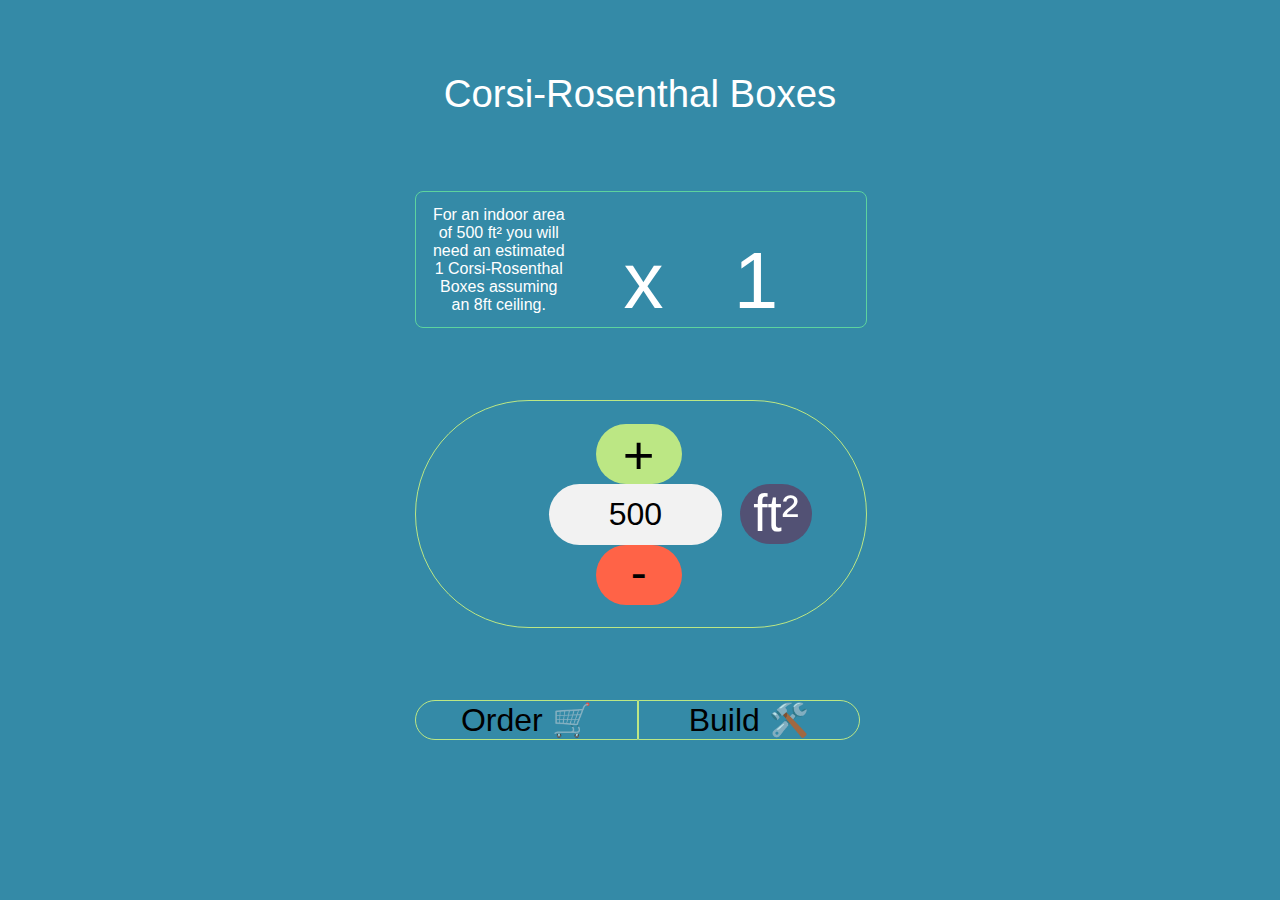
==== index.html @ 08311945 "Update index.html" ====
<!DOCTYPE html>
<html lang="en" dir="ltr">
  <head>
    <meta charset="utf-8">
    <link rel="stylesheet" href="./style/style.css">
    <title>CR-Box Calculator</title>
  </head>
  <body>
    <div id="container" onChange='updateTxt(r.meters);'>
    </div>
    <script src="./js/main.js">
    </script>
  </body>
</html>
---- style/style.css ----
/*

Colour Pallete: #bce784ff #5dd39eff #348aa7ff #525174ff #513b56ff
https://coolors.co/palette/bce784-5dd39e-348aa7-525174-513b56

*/
a, a:hover, a:focus, a:active {
      text-decoration: none;
      color: inherit;
}
body {
  font-family: "Helvetica Neue", Helvetica, Arial, sans-serif;
  font-size: 200%;
  height: 100%;
  width: 100%;
  margin: 0;
  background-color: #348aa7ff;
  text-align: center;
}
#container {
  height: auto;
  min-width: 450px;
  max-width: 20%;
  margin: auto auto;
  -webkit-user-select: none;
  -webkit-touch-callout: none;
  -moz-user-select: none;
  -ms-user-select: none;
  user-select: none;
}
#sqrFootIn {
  font-size: 100%;
  text-align: center;
  width: 33%;
  height: auto;
  margin-bottom: 0%;
  margin-right: -26.5%;
}
input {
  border: none;
  -webkit-appearance: none;
  -ms-appearance: none;
  -moz-appearance: none;
  appearance: none;
  background: #f2f2f2;
  padding: 12px;
  border-radius: 180px;
  width: 250px;
}
input::-webkit-outer-spin-button,
input::-webkit-inner-spin-button {
  -webkit-appearance: none;
  margin: 0;
}
input:focus {
    outline-width: 0;
}
p {

}
#ccontain {
  width: 100%;
  margin-bottom: 0%;
  margin-top: 16%;
}
#outtxt {
  margin-bottom: 16%;
  font-size: 50%;
  border: solid 1px;
  border-radius: 8px;
  border-color: #5dd39eff;
  color: white;
  height: 100%;
  width: 100%;
}
#mtxt {
  margin:3%;
}
#CRButts {
  margin-top: 16%;
  width: 100%;
  height: 40px;
}
#buy {
  border: solid 1px;
  border-color: #bce784ff;
  float: left;
  width: 49%;
  border-radius:  120px 0 0 120px  ;
}
#buy:hover {
  background-color: #5dd39eff;
}
#build {
  border: solid 1px;
  border-radius: 0 120px 120px 0 ;
  float: left;
  width: 49%;
  border-color: #bce784ff;
}
#build:hover {
  background-color: #5dd39eff;
}
#filtertxt {
  text-align: center;
  font-size: 120%;
  height:100%;
  width:100%;
  color: white;
}
#crcube{
  margin-right: -12%;
  margin-left: -12%;
  width: 50%;
  margin-bottom: 5%;
  content:url(https://github.com/TheMemeticist/How-Many-Corsi-Rosenthal-Boxes/blob/8fb94b95cd3ec78e657d3b90f1ed488aa3f13919/assets/CR-Cube.gif);
}
#crcube:hover{
  border: solid 2px;
  border-radius: 360px;
  border-color: white;
  margin-right: -12%;
  margin-bottom: 4.1%;
  content:url(https://github.com/TheMemeticist/How-Many-Corsi-Rosenthal-Boxes/blob/8fb94b95cd3ec78e657d3b90f1ed488aa3f13919/assets/CR-Cube-Close.gif);
}
#nCRB {
  margin-top: 18%;
  margin-right: 16%;
  color:white;
  font-size: 250%;
  float: right;
  width: 50%;
}
#nboxes {
  width: 33%;
  float:right;
  margin: 0;
}
#inputcontain {
  width: 100%;
  height: 100%;
  border: solid 1px;
  border-radius: 360px;
  border-color: #bce784ff;
}
#ruler {
  float: right;
  margin-left: 1%;
  margin-right: 12%;
  font-size: 160%;
  width: 16%;
  height: 60px;
  background-color: #525174;
  border-radius: 360px;
  color: white;
}
#rulerM {
  float: right;
  margin-left: 1%;
  margin-right: 12%;
  font-size: 140%;
  width: 16%;
  height: 60px;
  background-color: #525174;
  border-radius: 360px;
  color: white;
}
#rulerM:hover {
  background-color: #5dd39eff;
}
#ruler:hover {
  background-color: #5dd39eff;
}
#add {
  font-size: 170%;
  background-color: #BCE784;
  height: 60px;
  width: 19%;
  margin-top: 5%;
  margin-left: 40%;
  border-radius: 360px;

}
#sub {
  font-size: 150%;
  background-color: #ff6347;
  height: 60px;
  width: 19%;
  margin-bottom: 5%;
  margin-left: 40%;
  border-radius: 360px;
}
#sub:hover {
  background-color: #5dd39eff;
}
#add:hover {
  background-color: #5dd39eff;
}
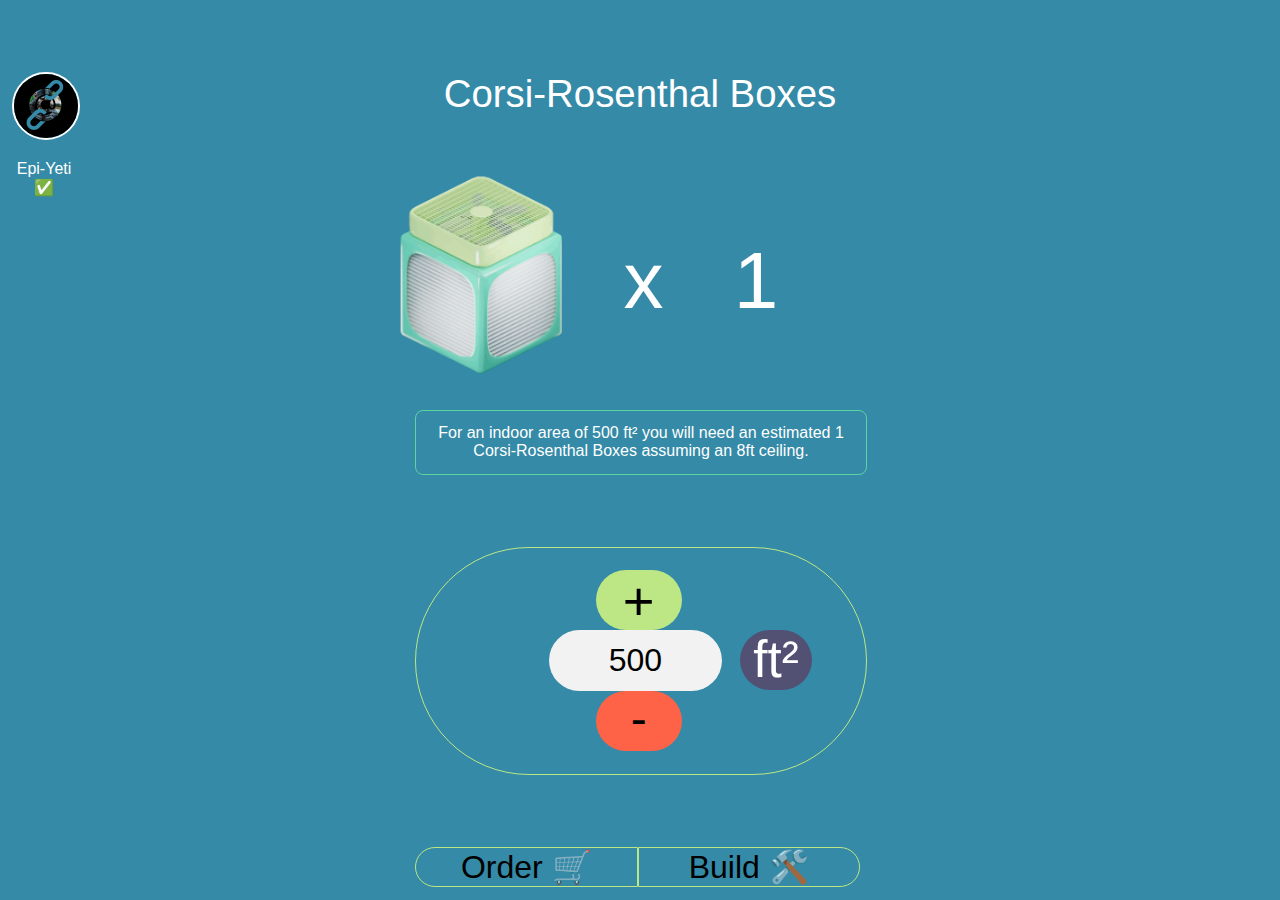
==== commit 93bc92cf: "Update index.html" ====
--- a/index.html
+++ b/index.html
@@ -3,12 +3,13 @@
   <head>
     <meta charset="utf-8">
     <link rel="stylesheet" href="./style/style.css">
+    <link rel="stylesheet" type = "text/css" href="./style/link.css">
     <title>CR-Box Calculator</title>
   </head>
   <body>
     <div id="container" onChange='updateTxt(r.meters);'>
     </div>
-    <script src="./js/main.js">
-    </script>
+    <script src="./js/main.js"></script>
+    <script type = "text/javascript" src="./js/webLink.js"></script>
   </body>
 </html>
--- a/style/style.css
+++ b/style/style.css
@@ -113,7 +113,6 @@
   margin-left: -12%;
   width: 50%;
   margin-bottom: 5%;
-  content:url(https://github.com/TheMemeticist/How-Many-Corsi-Rosenthal-Boxes/blob/8fb94b95cd3ec78e657d3b90f1ed488aa3f13919/assets/CR-Cube.gif);
 }
 #crcube:hover{
   border: solid 2px;
@@ -121,7 +120,6 @@
   border-color: white;
   margin-right: -12%;
   margin-bottom: 4.1%;
-  content:url(https://github.com/TheMemeticist/How-Many-Corsi-Rosenthal-Boxes/blob/8fb94b95cd3ec78e657d3b90f1ed488aa3f13919/assets/CR-Cube-Close.gif);
 }
 #nCRB {
   margin-top: 18%;
--- a/style/link.css
+++ b/style/link.css
@@ -0,0 +1,23 @@
+
+#linkcontainer {
+  width: 64px;
+  height: 64px;
+  float: left;
+  font-size: 50%;
+  margin-left: 12px;
+  margin-top: 0px;
+}
+
+.linkbutt {
+  height: 200px;
+  width: 200px;
+}
+#linkimg {
+  border: solid 2px;
+  border-radius:400px;
+  border-color: white;
+}
+#lctxt {
+  text-align: center;
+  color:white;
+}
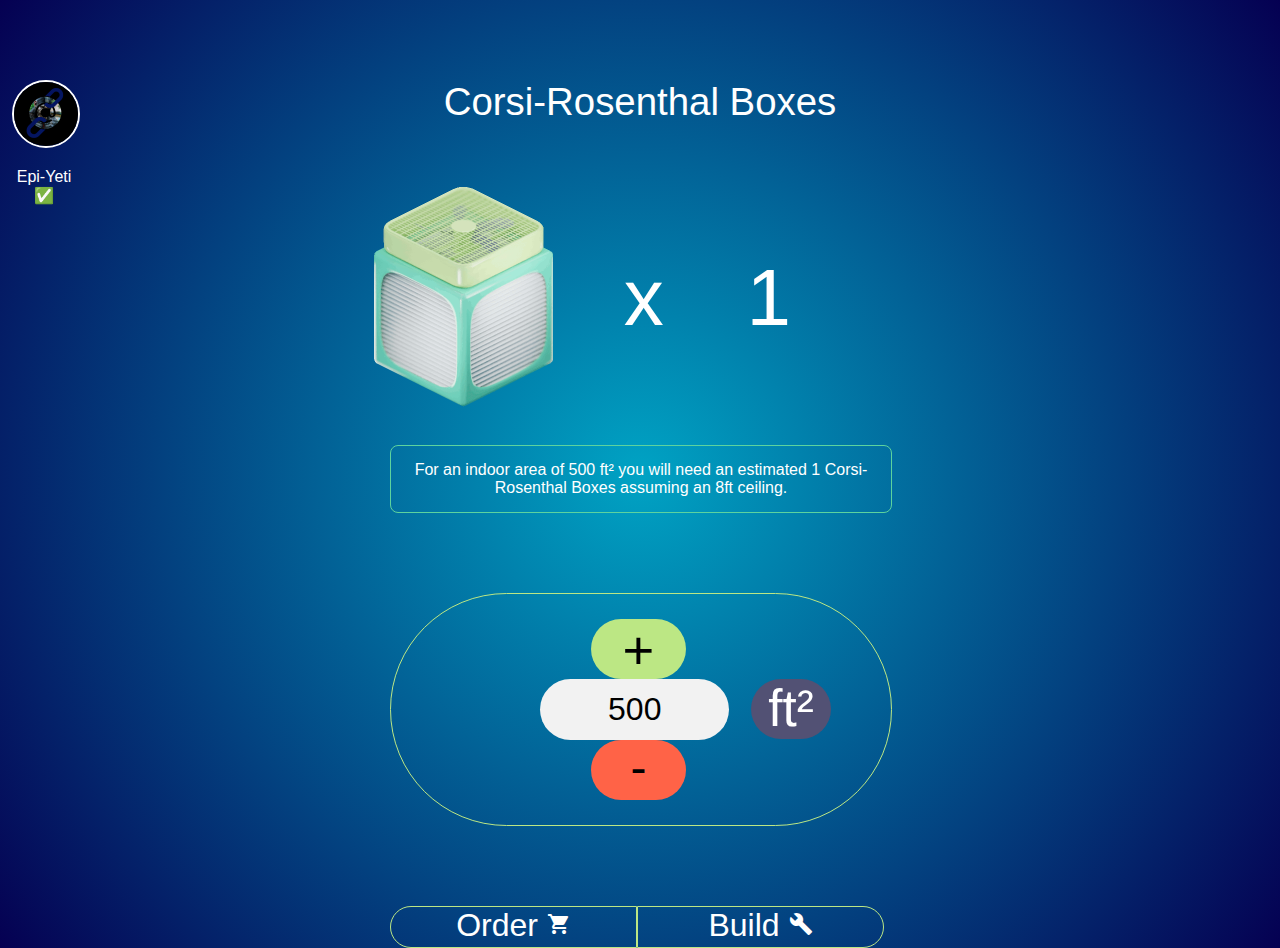
==== commit af1c1bc2: "Update index.html" ====
--- a/index.html
+++ b/index.html
@@ -4,6 +4,8 @@
     <meta charset="utf-8">
     <link rel="stylesheet" href="./style/style.css">
     <link rel="stylesheet" type = "text/css" href="./style/link.css">
+    <link href="https://fonts.googleapis.com/icon?family=Material+Icons"
+      rel="stylesheet">
     <title>CR-Box Calculator</title>
   </head>
   <body>
--- a/style/style.css
+++ b/style/style.css
@@ -4,6 +4,13 @@
 https://coolors.co/palette/bce784-5dd39e-348aa7-525174-513b56
 
 */
+html {
+  background: rgb(0,163,196);
+  background: -moz-radial-gradient(circle, rgba(0,163,196,1) 0%, rgba(5,0,82,1) 100%);
+  background: -webkit-radial-gradient(circle, rgba(0,163,196,1) 0%, rgba(5,0,82,1) 100%);
+  background: radial-gradient(circle, rgba(0,163,196,1) 0%, rgba(5,0,82,1) 100%);
+  filter: progid:DXImageTransform.Microsoft.gradient(startColorstr="#00a3c4",endColorstr="#050052",GradientType=1);
+}
 a, a:hover, a:focus, a:active {
       text-decoration: none;
       color: inherit;
@@ -14,12 +21,12 @@
   height: 100%;
   width: 100%;
   margin: 0;
-  background-color: #348aa7ff;
   text-align: center;
+  font
 }
 #container {
   height: auto;
-  min-width: 450px;
+  min-width: 500px;
   max-width: 20%;
   margin: auto auto;
   -webkit-user-select: none;
@@ -56,7 +63,50 @@
     outline-width: 0;
 }
 p {
-
+  color: white;
+  font-family: "Helvetica Neue", Helvetica, Arial, sans-serif;
+}
+.material-icons.md-light { color: rgba(255, 255, 255, 1); }
+.material-icons.md-light.md-inactive { color: rgba(255, 255, 255, 0.3); }
+#backbutt {
+  margin: 2%;
+  width: 70px;
+  height: 35px;
+  border-radius: 250px;
+  background-color: #bce784ff;
+  float: left;
+}
+#backbutt:hover {
+  background-color: #5dd39eff;
+}
+#limg {
+  max-width: 100%;
+  max-height: 100%;
+  border: solid 2px;
+  border-radius: 12px;
+  border-color: #bce784ff;
+  box-shadow: 5px 2px 28px 12px rgba(0, 0, 0, 0.2);
+}
+#limg:hover {
+  border-color: #5dd39eff;
+}
+
+#linkscont {
+  width: 80%;
+  height: 100%;
+}
+.lcontainer {
+  margin: 6px;
+  padding: 6px;
+  padding-bottom: 120px;
+  opacity: 90%;
+  height: 200px;
+  width: 200px;
+  float: left;
+  position:static;
+}
+.lcontainer:hover {
+  opacity: 100%;
 }
 #ccontain {
   width: 100%;
@@ -77,6 +127,7 @@
   margin:3%;
 }
 #CRButts {
+  color: white;
   margin-top: 16%;
   width: 100%;
   height: 40px;
@@ -86,6 +137,7 @@
   border-color: #bce784ff;
   float: left;
   width: 49%;
+  height: 100%;
   border-radius:  120px 0 0 120px  ;
 }
 #buy:hover {
@@ -96,6 +148,7 @@
   border-radius: 0 120px 120px 0 ;
   float: left;
   width: 49%;
+  height: 100%;
   border-color: #bce784ff;
 }
 #build:hover {
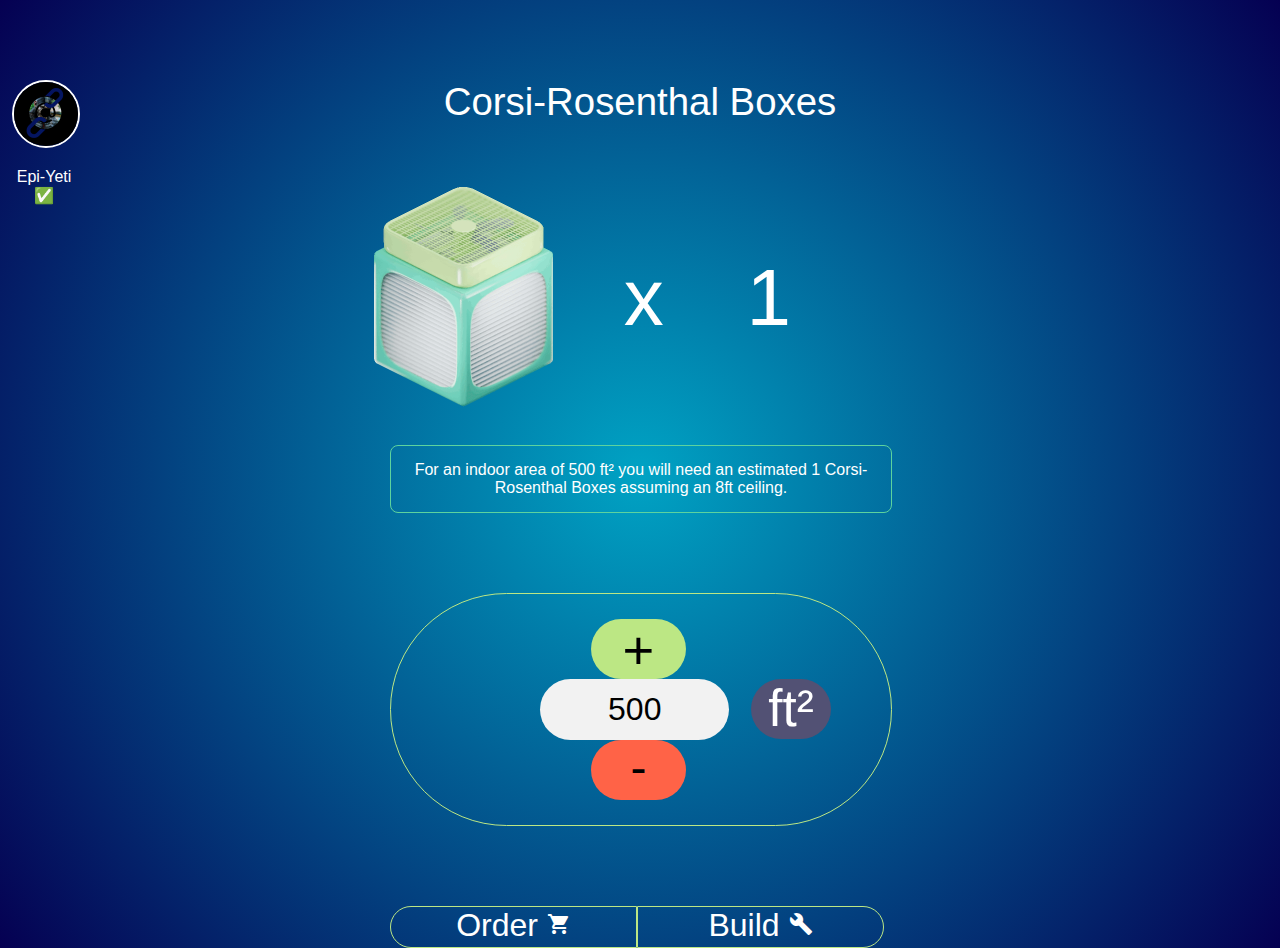
==== commit e6cc44fc: "Update index.html" ====
--- a/index.html
+++ b/index.html
@@ -2,10 +2,9 @@
 <html lang="en" dir="ltr">
   <head>
     <meta charset="utf-8">
+    <link href="https://fonts.googleapis.com/icon?family=Material+Icons" rel="stylesheet">
     <link rel="stylesheet" href="./style/style.css">
     <link rel="stylesheet" type = "text/css" href="./style/link.css">
-    <link href="https://fonts.googleapis.com/icon?family=Material+Icons"
-      rel="stylesheet">
     <title>CR-Box Calculator</title>
   </head>
   <body>
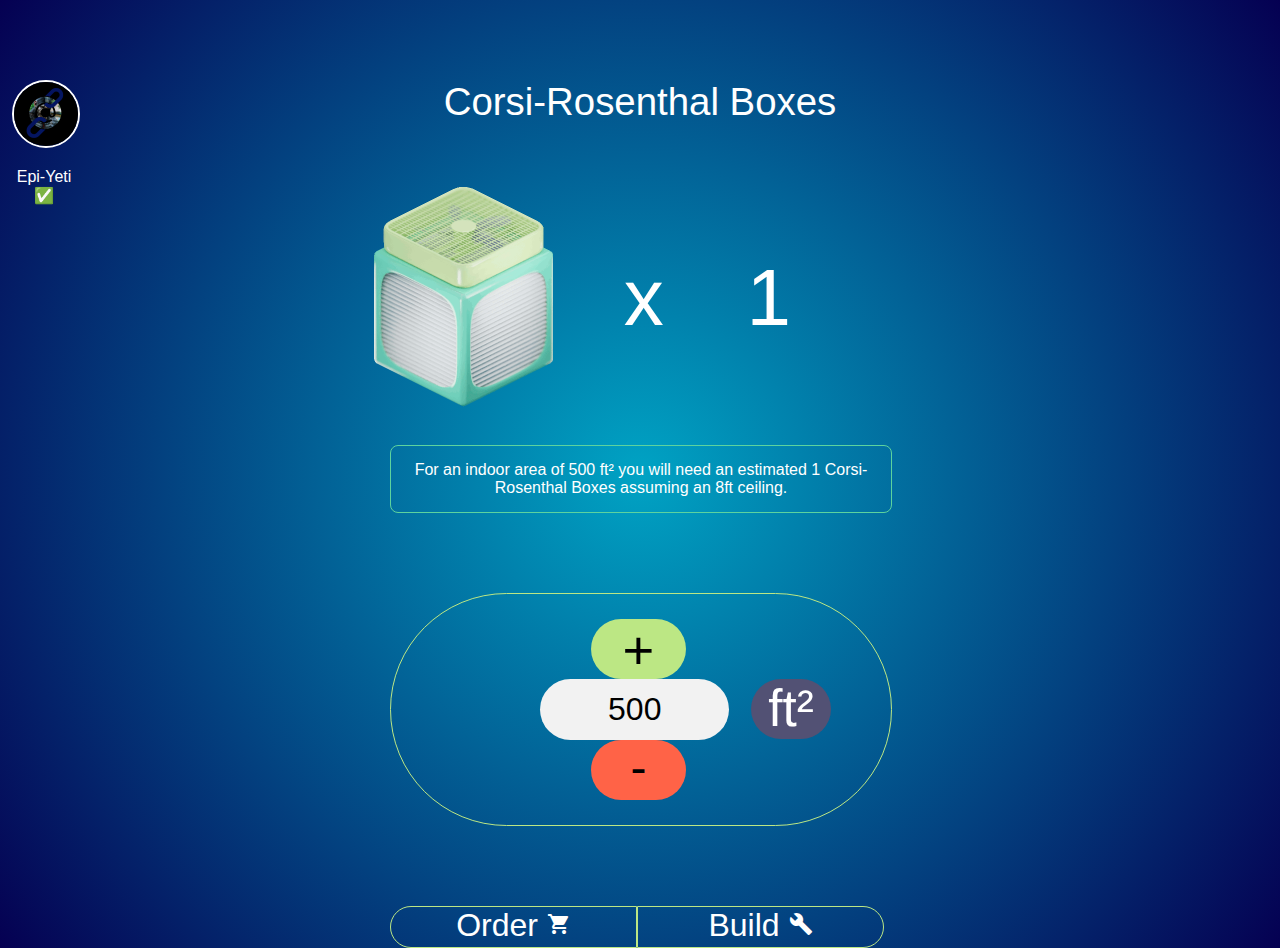
==== commit 4219e126: "Update index.html" ====
--- a/index.html
+++ b/index.html
@@ -2,9 +2,9 @@
 <html lang="en" dir="ltr">
   <head>
     <meta charset="utf-8">
-    <link href="https://fonts.googleapis.com/icon?family=Material+Icons" rel="stylesheet">
     <link rel="stylesheet" href="./style/style.css">
     <link rel="stylesheet" type = "text/css" href="./style/link.css">
+    <link rel="stylesheet" href="https://fonts.googleapis.com/icon?family=Material+Icons">
     <title>CR-Box Calculator</title>
   </head>
   <body>
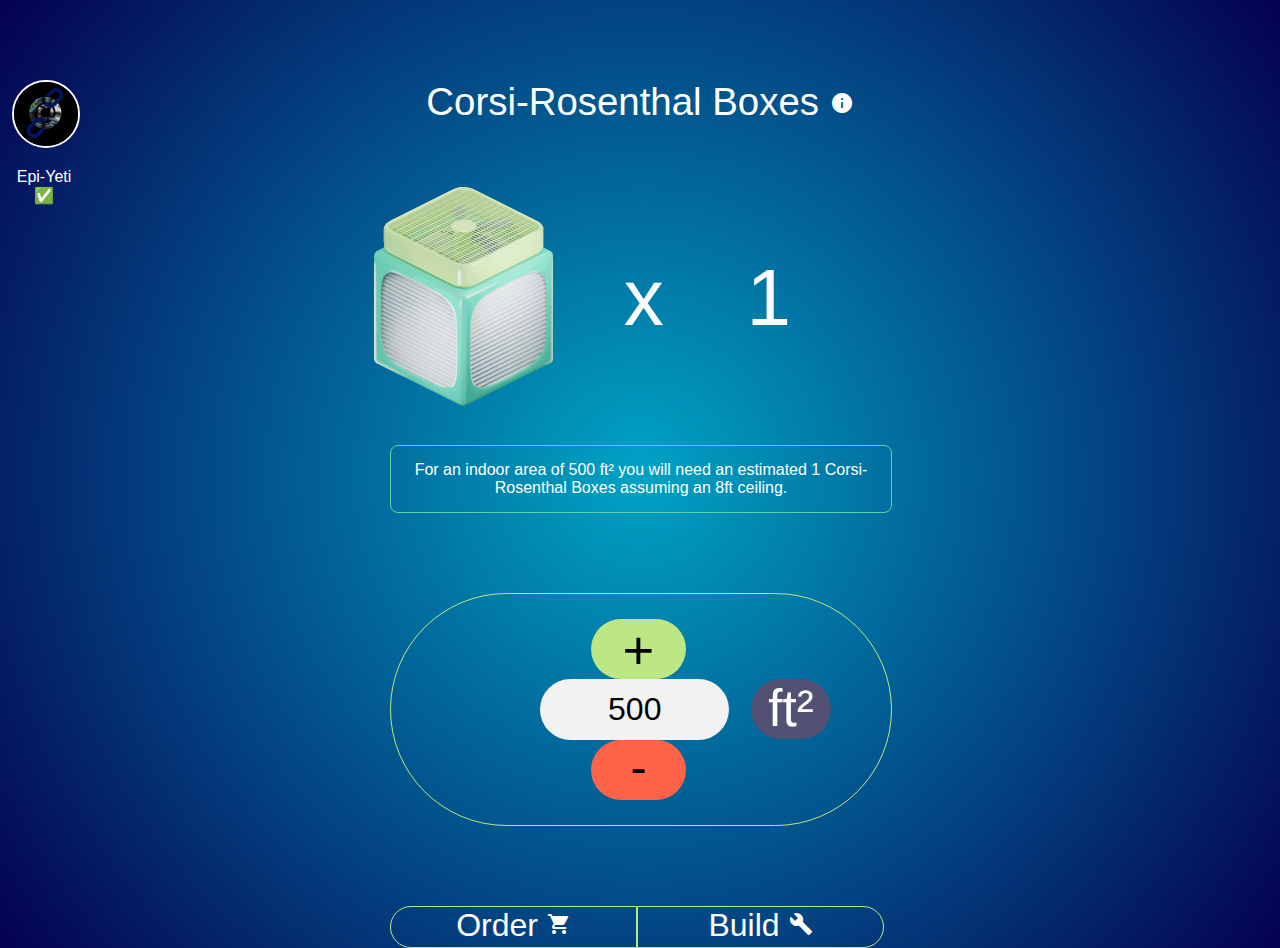
==== commit 11ea5029: "Update index.html" ====
--- a/index.html
+++ b/index.html
@@ -4,8 +4,10 @@
     <meta charset="utf-8">
     <link rel="stylesheet" href="./style/style.css">
     <link rel="stylesheet" type = "text/css" href="./style/link.css">
-    <link rel="stylesheet" href="https://fonts.googleapis.com/icon?family=Material+Icons">
-    <title>CR-Box Calculator</title>
+    <link href="https://fonts.googleapis.com/icon?family=Material+Icons"
+      rel="stylesheet">
+    <title>CR-Box 🖩</title>
+    <link rel="shortcut icon" href="assets/CR-Cube.gif"/>
   </head>
   <body>
     <div id="container" onChange='updateTxt(r.meters);'>
--- a/style/style.css
+++ b/style/style.css
@@ -79,9 +79,13 @@
 #backbutt:hover {
   background-color: #5dd39eff;
 }
+#linksicon {
+  margin: 5%;
+  transform: scale(5);
+}
 #limg {
-  max-width: 100%;
-  max-height: 100%;
+  max-width: 75%;
+  max-height: 75%;
   border: solid 2px;
   border-radius: 12px;
   border-color: #bce784ff;
@@ -92,21 +96,28 @@
 }
 
 #linkscont {
-  width: 80%;
-  height: 100%;
+  margin-top: 1%;
+  width: 90%;
+  height: 90%;
 }
 .lcontainer {
-  margin: 6px;
-  padding: 6px;
-  padding-bottom: 120px;
+  margin: 0%;
+  padding: 1%;
   opacity: 90%;
   height: 200px;
   width: 200px;
-  float: left;
-  position:static;
+  font-size: 70%;
+  float: left;
+  position: relative;
 }
 .lcontainer:hover {
   opacity: 100%;
+}
+#playbutton {
+  margin-left: -2%;
+  padding: 1%;
+  transform: scale(2);
+  position: absolute;
 }
 #ccontain {
   width: 100%;
@@ -160,6 +171,10 @@
   height:100%;
   width:100%;
   color: white;
+}
+#filtertxt:hover {
+  background-color: #5DD39E;
+  border-radius: 60px;
 }
 #crcube{
   margin-right: -12%;
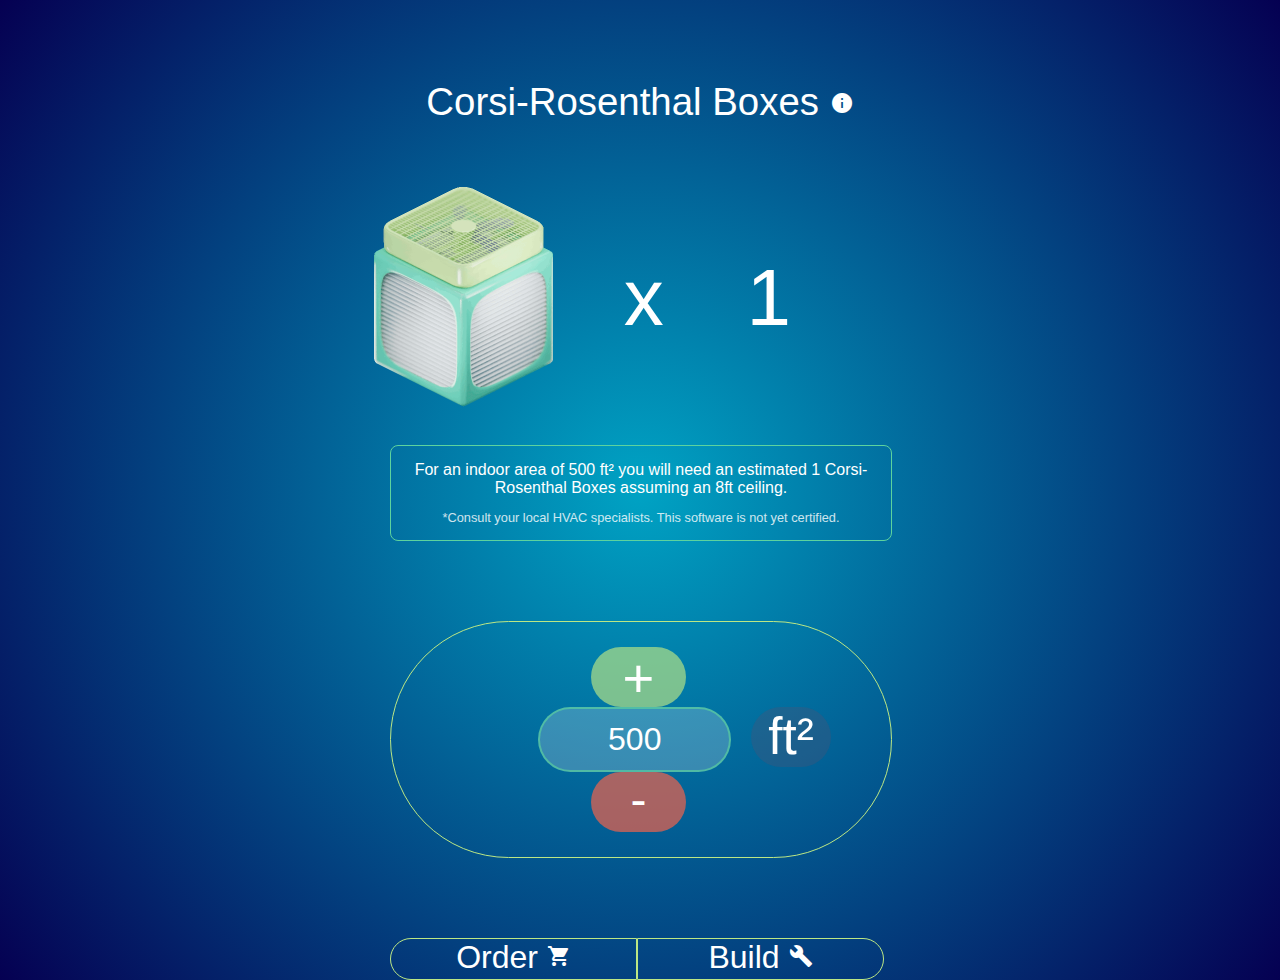
==== commit 2a8b1de0: "Update index.html" ====
--- a/index.html
+++ b/index.html
@@ -13,6 +13,5 @@
     <div id="container" onChange='updateTxt(r.meters);'>
     </div>
     <script src="./js/main.js"></script>
-    <script type = "text/javascript" src="./js/webLink.js"></script>
   </body>
 </html>
--- a/style/style.css
+++ b/style/style.css
@@ -42,6 +42,10 @@
   height: auto;
   margin-bottom: 0%;
   margin-right: -26.5%;
+  background-color: rgb(255,255,255, 0.22);
+  border: 2px solid;
+  border-color: rgb(93,211,158, 0.66);
+  color: white;
 }
 input {
   border: none;
@@ -137,6 +141,10 @@
 #mtxt {
   margin:3%;
 }
+#fineprint {
+  opacity: 80%;
+  font-size: 80%;
+}
 #CRButts {
   color: white;
   margin-top: 16%;
@@ -216,7 +224,7 @@
   font-size: 160%;
   width: 16%;
   height: 60px;
-  background-color: #525174;
+  background-color: rgb(82,81,116, 0.33);
   border-radius: 360px;
   color: white;
 }
@@ -227,7 +235,7 @@
   font-size: 140%;
   width: 16%;
   height: 60px;
-  background-color: #525174;
+  background-color: rgb(82,81,116, 0.33);
   border-radius: 360px;
   color: white;
 }
@@ -239,22 +247,23 @@
 }
 #add {
   font-size: 170%;
-  background-color: #BCE784;
+  background-color: rgb(188,231,132, 0.66);
   height: 60px;
   width: 19%;
   margin-top: 5%;
   margin-left: 40%;
   border-radius: 360px;
-
+  color: white;
 }
 #sub {
   font-size: 150%;
-  background-color: #ff6347;
+  background-color: rgb(255,99,71, 0.66);
   height: 60px;
   width: 19%;
   margin-bottom: 5%;
   margin-left: 40%;
   border-radius: 360px;
+  color: white;
 }
 #sub:hover {
   background-color: #5dd39eff;
